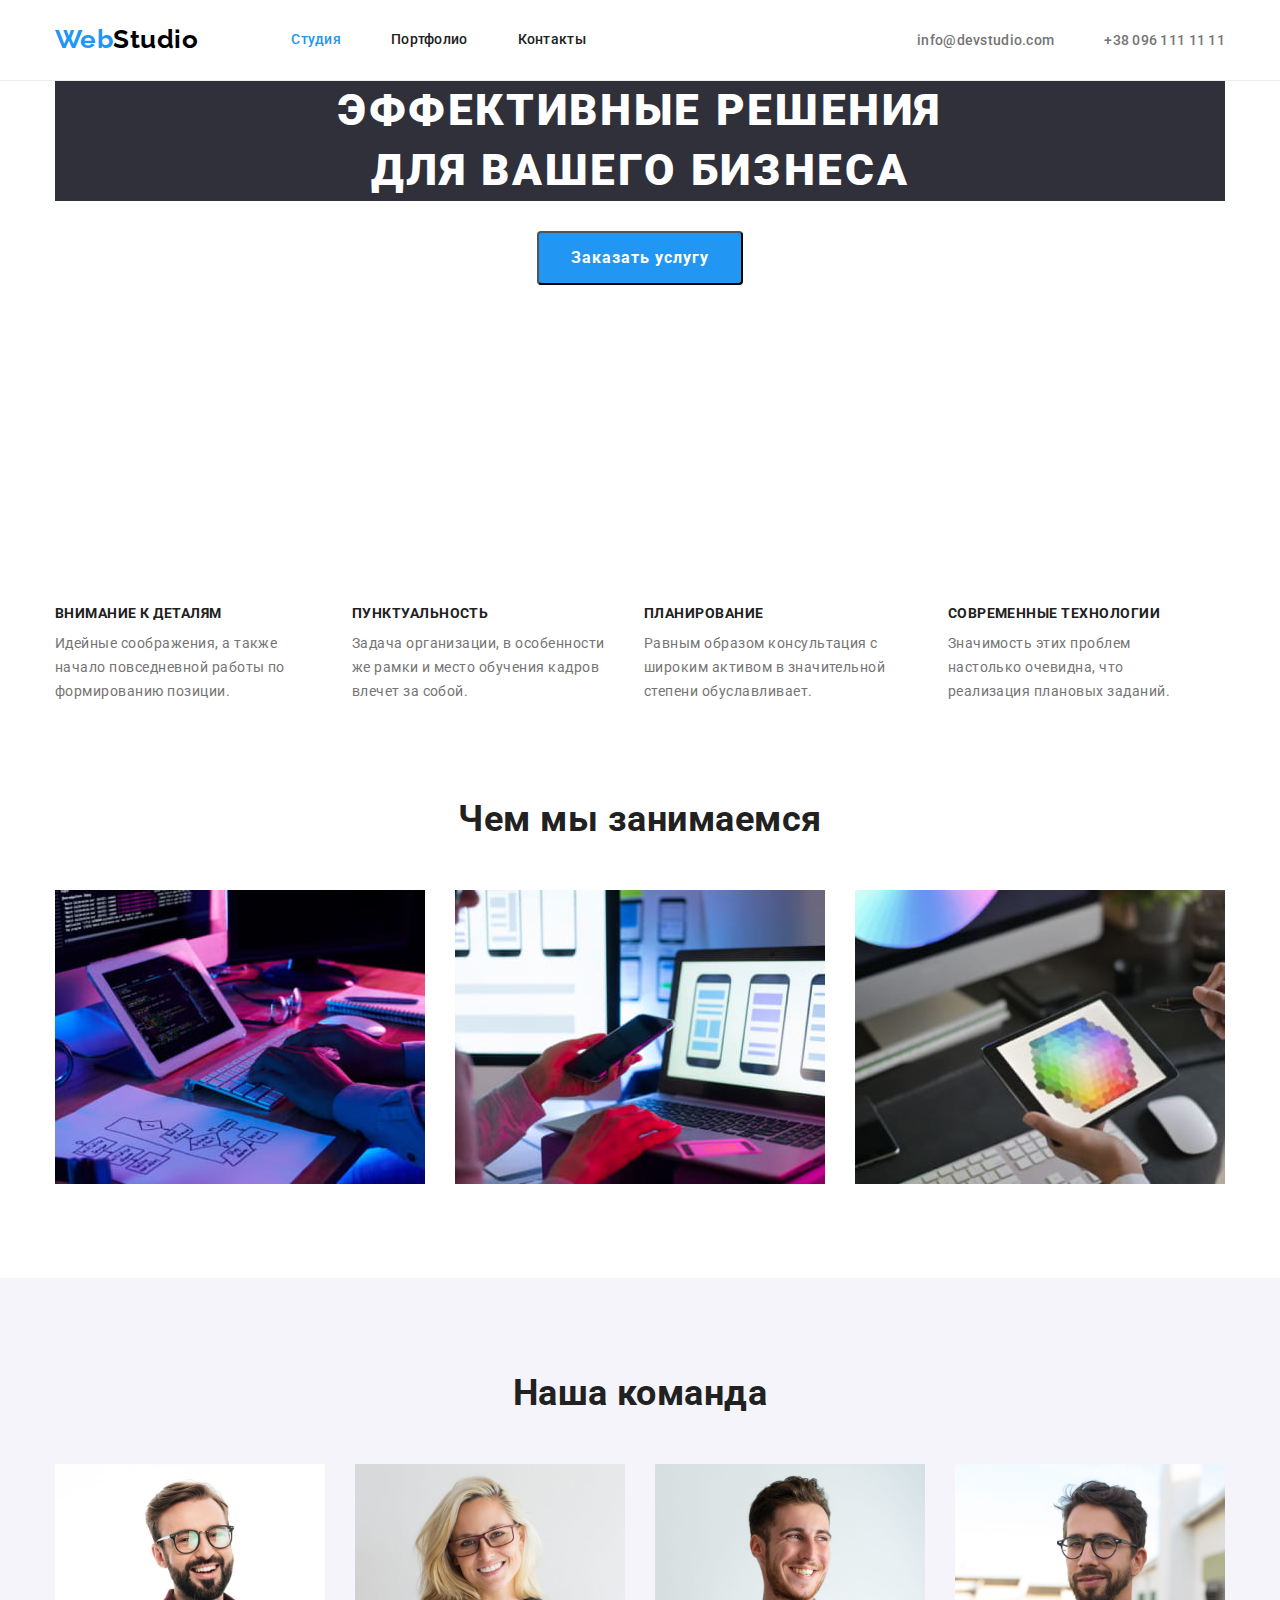
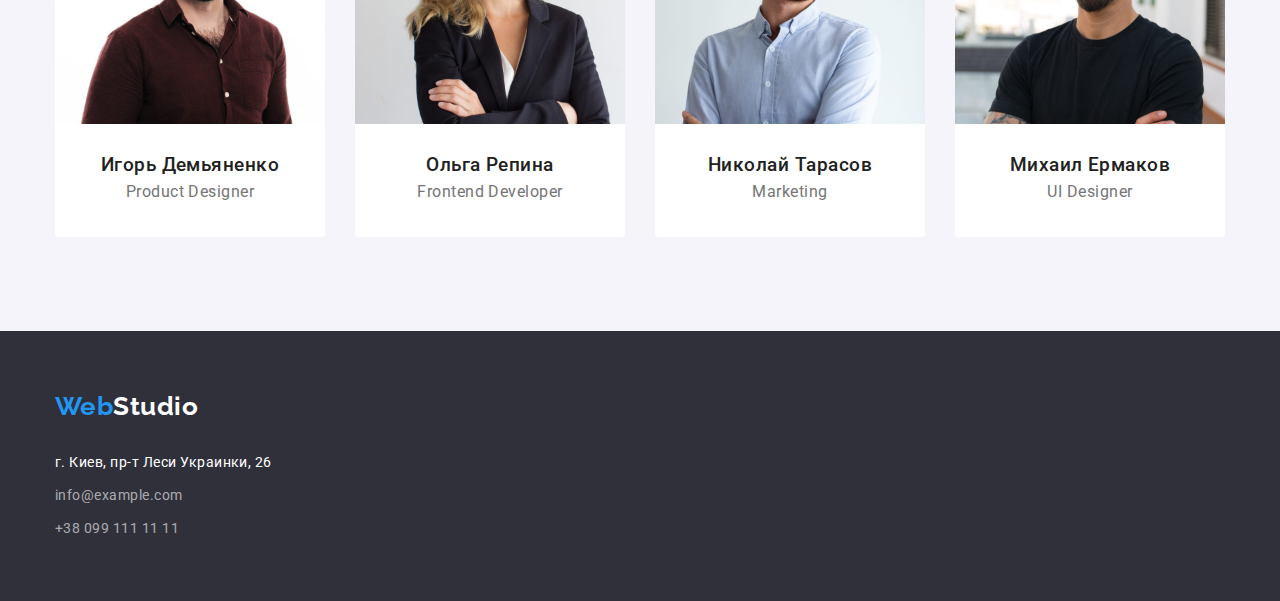
==== index.html @ 50a11f15 "Стилизирует расположение элементов" ====
<!DOCTYPE html>
<html lang="ru">
  <head>
    <meta charset="UTF-8" />
    <meta http-equiv="X-UA-Compatible" content="IE=edge" />
    <meta name="viewport" content="width=device-width, initial-scale=1.0" />
    <title>WebStudio</title>
    <link rel="preconnect" href="https://fonts.googleapis.com" />
    <link rel="preconnect" href="https://fonts.gstatic.com" crossorigin />
    <link
      href="https://fonts.googleapis.com/css2?family=Raleway:wght@700&family=Roboto:wght@400;500;700;900&display=swap"
      rel="stylesheet"
    />
    <link
      rel="stylesheet"
      href="https://cdnjs.cloudflare.com/ajax/libs/modern-normalize/1.1.0/modern-normalize.min.css"
    />
    <link rel="stylesheet" href="./css/styles.css" />
  </head>
  <body>
    <!-- Header -->
    <header class="header">
      <div class="container main-nav">
        <a href="" class="logo">Web<span class="header-logo-part">Studio</span></a>
        <nav>
          <ul class="site-nav list">
            <li class="site-nav-item">
              <a href="./index.html" class="site-nav-link current">Студия</a>
            </li>
            <li class="site-nav-item">
              <a href="./portfolio.html" class="site-nav-link">Портфолио</a>
            </li>
            <li class="site-nav-item"><a href="" class="site-nav-link">Контакты</a></li>
          </ul>
        </nav>
        <ul class="contact-nav list">
          <li class="contact-nav-item">
            <a href="mailto:info@devstudio.com" class="header-contacts">info@devstudio.com</a>
          </li>
          <li class="contact-nav-item">
            <a href="tel:+380961111111" class="header-contacts">+38 096 111 11 11</a>
          </li>
        </ul>
      </div>
    </header>
    <!-- Main -->
    <main>
      <!--Hero section-->
      <section class="hero">
        <div class="container">
          <h1 class="hero-title">
            Эффективные решения<br />
            для вашего бизнеса
          </h1>
          <button type="button" class="button primary">Заказать услугу</button>
        </div>
      </section>
      <!--Features section-->
      <section class="section features">
        <div class="container">
          <h2 class="features-title">Наши преимущества</h2>
          <ul class="features-list list">
            <li class="features-item">
              <h3 class="features-item-title">Внимание к деталям</h3>
              <p class="features-text">
                Идейные соображения, а также начало повседневной работы по формированию позиции.
              </p>
            </li>
            <li class="features-item">
              <h3 class="features-item-title">Пунктуальность</h3>
              <p class="features-text">
                Задача организации, в особенности же рамки и место обучения кадров влечет за собой.
              </p>
            </li>
            <li class="features-item">
              <h3 class="features-item-title">Планирование</h3>
              <p class="features-text">
                Равным образом консультация с широким активом в значительной степени обуславливает.
              </p>
            </li>
            <li class="features-item">
              <h3 class="features-item-title">Современные технологии</h3>
              <p class="features-text">
                Значимость этих проблем настолько очевидна, что реализация плановых заданий.
              </p>
            </li>
          </ul>
        </div>
      </section>
      <!--What we do section-->
      <section class="section work">
        <div class="container">
          <h2 class="work-title">Чем мы занимаемся</h2>
          <ul class="work-list list">
            <li class="work-item">
              <img src="./images/img-what-we-do-1.jpg" alt="написание кода" width="370" />
            </li>
            <li class="work-item">
              <img src="./images/img-what-we-do-2.jpg" alt="адаптивный интерфейс" width="370" />
            </li>
            <li class="work-item">
              <img src="./images/img-what-we-do-3.jpg" alt="цветовая палитра" width="370" />
            </li>
          </ul>
        </div>
      </section>
      <!--Our team section-->
      <section class="section team">
        <div class="container">
          <h2 class="team-title">Наша команда</h2>
          <ul class="team-list list">
            <li class="team-item">
              <img
                src="./images/member-1.jpg"
                alt="Игорь Демьяненко продакт менеджер"
                width="270"
              />
              <div class="team-item-content">
                <h3 class="team-name">Игорь Демьяненко</h3>
                <p lang="en" class="team-profession">Product Designer</p>
              </div>
            </li>
            <li class="team-item">
              <img
                src="./images/member-2.jpg"
                alt="Ольга Репина фронтэнд разработчик"
                width="270"
              />
              <div class="team-item-content">
                <h3 class="team-name">Ольга Репина</h3>
                <p lang="en" class="team-profession">Frontend Developer</p>
              </div>
            </li>
            <li class="team-item">
              <img src="./images/member-3.jpg" alt="Николай Тарасов маркетинг" width="270" />
              <div class="team-item-content">
                <h3 class="team-name">Николай Тарасов</h3>
                <p lang="en" class="team-profession">Marketing</p>
              </div>
            </li>
            <li class="team-item">
              <img src="./images/member-4.jpg" alt="Михаил Ермаков дизайнер" width="270" />
              <div class="team-item-content">
                <h3 class="team-name">Михаил Ермаков</h3>
                <p lang="en" class="team-profession">UI Designer</p>
              </div>
            </li>
          </ul>
        </div>
      </section>
    </main>
    <!-- Footer -->
    <footer class="footer">
      <div class="container footer-info">
        <a href="" class="logo">Web<span class="footer-logo-part">Studio</span></a>
        <address class="footer-address">
          <ul class="footer-list list">
            <li class="footer-item">
              <a
                href="https://goo.gl/maps/oisESLWzGZFU7cvu8"
                target="_blank"
                rel="noreferrer noopener"
                class="footer-address"
                >г. Киев, пр-т Леси Украинки, 26</a
              >
            </li>
            <li class="footer-item">
              <a href="mailto:info@example.com" class="footer-contacts">info@example.com</a>
            </li>
            <li class="footer-item">
              <a href="tel:+380991111111" class="footer-contacts">+38 099 111 11 11</a>
            </li>
          </ul>
        </address>
      </div>
    </footer>
  </body>
</html>
---- css/styles.css ----
:root {
  --primary-text-color: #212121;
  --secondary-text-color: #757575;
  --text-color-white: #ffffff;
  --accent-color: #2196f3;
  --background-color: #e5e5e5;
  --footer-background-color: #2f303a;
  --button-secondary-bgc: #f5f4fa;
  --button-primary-hover: #188ce8;
  --footer-contacts: rgba(255, 255, 255, 0.6);
  --header-logo: #000000;
}

body {
  margin: 0;
  background-color: var(--text-color-white);
  color: var(--secondary-text-color);

  font-family: Roboto, sans-serif;
  letter-spacing: 0.03em;
}

h1,
h2,
h3,
h4,
h5,
h6,
p,
ul {
  margin-top: 0;
  margin-bottom: 0;
}

img {
  display: block;
  max-width: 100%;
  height: auto;
}

/* List styles */

.list {
  list-style: none;
  text-decoration: none;
  padding: 0;
  margin: 0;
}

/* Section */

.section {
  padding-top: 94px;
  padding-bottom: 94px;
}

/* Container */

.container {
  width: 1200px;
  padding-left: 15px;
  padding-right: 15px;
  margin-left: auto;
  margin-right: auto;
}

/* Header */

.header {
  border-bottom: 1px solid #ececec;
}

.logo {
  color: var(--accent-color);

  font-family: Raleway, sans-serif;
  font-weight: 700;
  font-size: 26px;
  line-height: 1.2;
  text-decoration: none;
}

.header-logo-part {
  color: var(--header-logo);
}

/* Site nav */

.main-nav {
  display: flex;
  align-items: center;
}

.site-nav {
  display: flex;
  margin-left: 93px;
}

.site-nav-item:not(:last-child) {
  margin-right: 50px;
  /* background-color: tomato; */
}

.site-nav-link {
  display: block;
  padding-top: 32px;
  padding-bottom: 32px;

  color: var(--primary-text-color);

  font-weight: 500;
  font-size: 14px;
  line-height: 1.14;
  letter-spacing: 0.02em;
  text-decoration: none;
}

.site-nav-link:hover,
.site-nav-link:focus {
  color: var(--accent-color);
}

.site-nav-link.current {
  color: var(--accent-color);
}

/* Header contacts */

.contact-nav {
  display: flex;
  margin-left: auto;
}

.contact-nav-item:not(:first-child) {
  margin-left: 50px;
}

.header-contacts {
  color: var(--secondary-text-color);

  font-weight: 500;
  font-size: 14px;
  line-height: 1.14;
  letter-spacing: 0.02em;
  text-decoration: none;
}

.header-contacts:hover,
.header-contacts:focus {
  color: var(--accent-color);
}

.header-contacts:active {
  color: var(--accent-color);
}

/* Hero */

.hero {
  text-align: center;
}

.hero-title {
  background-color: var(--footer-background-color);
  color: var(--text-color-white);

  font-weight: 900;
  font-size: 44px;
  line-height: 1.36;
  letter-spacing: 0.06em;
  text-transform: uppercase;
}

/* Buttons */

.button {
  font-family: inherit;
  cursor: pointer;
  text-align: center;
  font-size: 16px;
  align-items: center;
  border-radius: 4px;
  display: inline-block;
}

.button.primary {
  padding: 10px 32px;
  margin-top: 30px;
  margin-bottom: 200px;

  background-color: var(--accent-color);
  color: var(--text-color-white);

  font-weight: 700;
  line-height: 1.87;
  letter-spacing: 0.06em;
}

.button.primary:hover,
.button.primary:focus {
  background-color: var(--button-primary-hover);
  color: var(--text-color-white);
}

.button.secondary {
  padding: 6px 22px;
  background-color: var(--button-secondary-bgc);
  color: var(--primary-text-color);

  font-weight: 500;
  line-height: 1.62;
  letter-spacing: 0.03em;
}

.button.secondary:hover,
.button.secondary:focus {
  background-color: var(--accent-color);
  color: var(--text-color-white);
}

.button.secondary:active {
  color: var(--accent-color);
}

/* Features */

.features {
  display: flex;
}

.features-list {
  display: flex;
  align-items: center;
  justify-content: space-between;
  margin-right: 30px;
}

.features-item {
  margin-right: 30px;
}

.features-item:nth-child(4n) {
  margin-right: 0;
}

.features-item-title {
  color: var(--primary-text-color);

  font-weight: 700;
  font-size: 14px;
  line-height: 1.14;
  text-transform: uppercase;

  padding-bottom: 10px;
}

.features-text {
  color: var(--secondary-text-color);

  font-size: 14px;
  line-height: 1.71;
}

/* Work */

.work {
  padding-top: 0;
  /* display: flex; */
}

.work-title {
  margin-bottom: 50px;
}

.work-list {
  display: flex;
  align-items: center;
}

.work-item {
  margin-right: 30px;
}

.work-item:nth-child(3n) {
  margin-right: 0;
}

.work-title,
.team-title {
  color: var(--primary-text-color);

  font-weight: 700;
  font-size: 36px;
  line-height: 1.17;
  text-align: center;
}

/* Team */

.team {
  background-color: var(--button-secondary-bgc);
}

.team-list {
  display: flex;
}

.team-item {
  margin-right: 30px;
  background-color: var(--text-color-white);
  border-radius: 0px 0px 4px 4px;
}

.team-item:nth-child(4n) {
  margin-right: 0;
}

.team-item-content {
  justify-content: center;
  text-align: center;
  margin-top: 30px;
  margin-bottom: 30px;
  font-size: 16px;
}

.team-title,
.team-name {
  color: var(--primary-text-color);
}

.team-title {
  margin-top: 0;
  margin-right: 0;
  margin-bottom: 50px;
}

.team-name {
  font-weight: 500;
  line-height: 1.2;
}

.team-profession {
  color: var(--secondary-text-color);
  line-height: 1.9;
}

/* Footer */

.footer {
  background-color: var(--footer-background-color);
}

.footer-info {
  padding-top: 60px;
  padding-bottom: 60px;
}

.footer-logo-part {
  color: var(--text-color-white);
}

.footer-list {
  font-style: normal;
  font-size: 14px;
  line-height: 1.71;
}

.footer-address {
  color: var(--text-color-white);

  text-decoration: none;

  margin-top: 20px;
}

.footer-contacts {
  color: var(--footer-contacts);

  text-decoration: none;
}

.footer-contacts:hover,
.footer-contacts:focus {
  color: var(--accent-color);
}

.footer-contacts:active {
  color: var(--accent-color);
}

.footer-item:not(first-child) {
  padding-top: 9px;
}

/* Portfolio */

.portfolio-title,
.features-title {
  visibility: hidden;
}

.portfolio-filters {
  text-decoration: none;
  display: flex;
  justify-content: center;
}

.portfolio-item {
  margin-right: 8px;
  margin-bottom: 34px;
}

/* CARD SET */

.card-set {
  padding: 0;
  margin: 0;
  margin-top: -30px;
  margin-left: -30px;
  display: flex;
  flex-wrap: wrap;
}

.card-item {
  flex-basis: calc(100% / 3 - 30px);

  margin-left: 30px;
  margin-top: 30px;

  border-bottom: 1px solid #eeeeee;
  border-left: 1px solid #eeeeee;
  border-right: 1px solid #eeeeee;
}

.card-title {
  color: var(--primary-text-color);

  margin-bottom: 4px;
  font-weight: 700;
  font-size: 18px;
  line-height: 2;
  letter-spacing: 0.06em;
}

.card-content {
  margin: 20px 24px;
}

.project-kind {
  color: var(--secondary-text-color);

  font-size: 16px;
  line-height: 1.87;
}

.project-link {
  text-decoration: none;
}
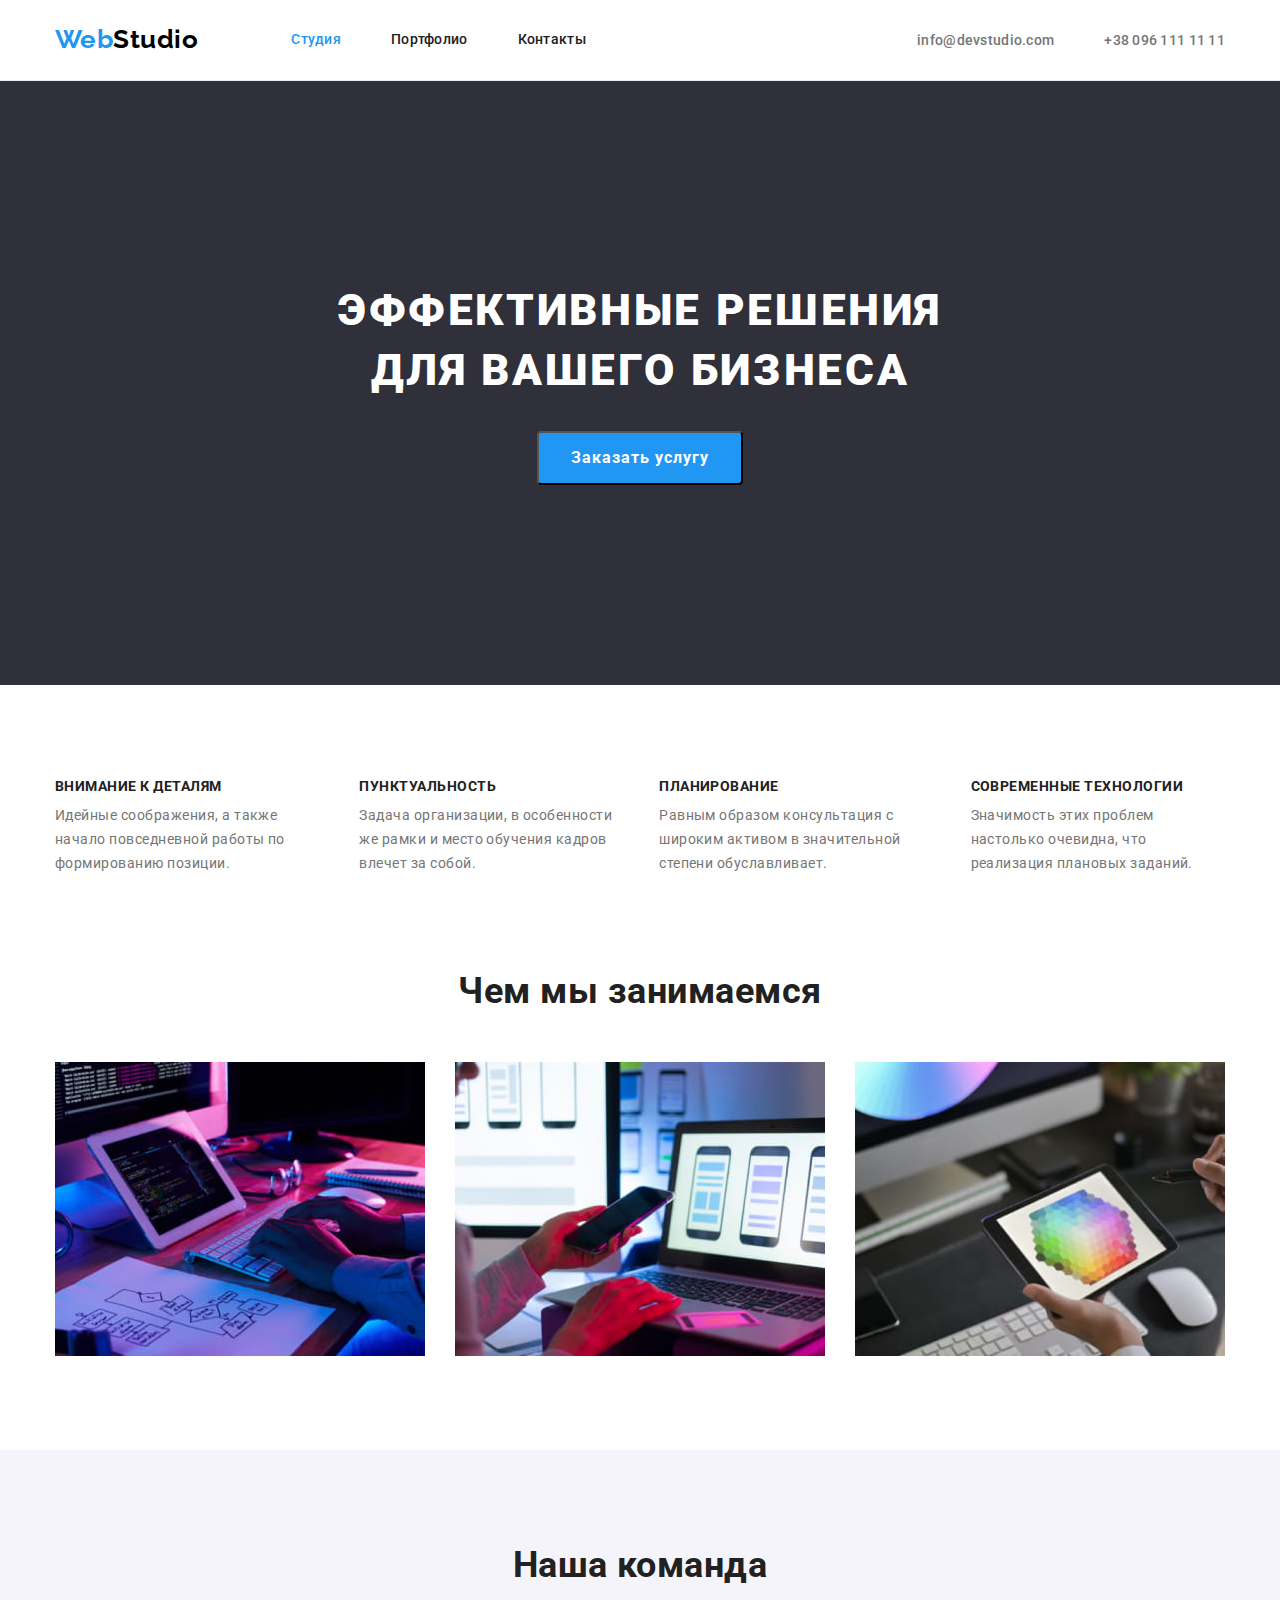
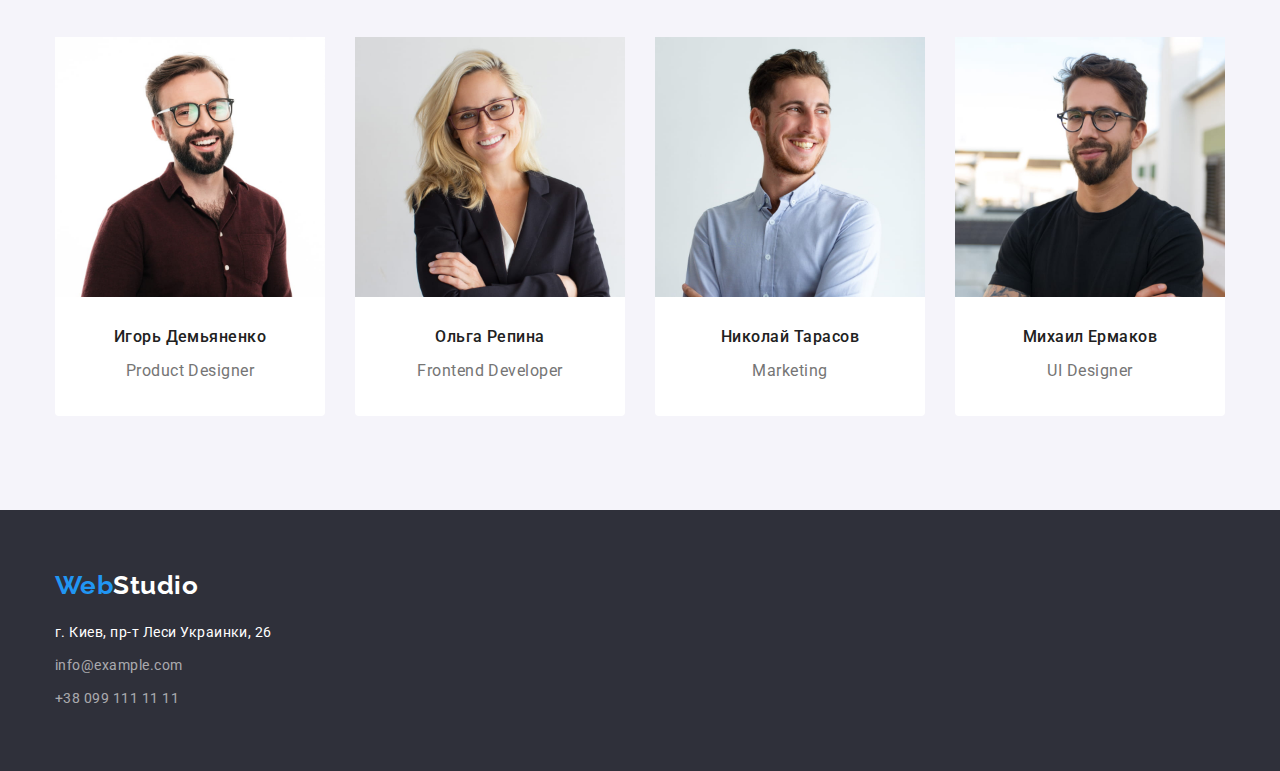
==== commit acfb4f56: "вносить правки в маржины и паддинги" ====
--- a/index.html
+++ b/index.html
@@ -22,8 +22,8 @@
     <header class="header">
       <div class="container main-nav">
         <a href="" class="logo">Web<span class="header-logo-part">Studio</span></a>
-        <nav>
-          <ul class="site-nav list">
+        <nav class="site-nav">
+          <ul class="site-list">
             <li class="site-nav-item">
               <a href="./index.html" class="site-nav-link current">Студия</a>
             </li>
@@ -33,7 +33,7 @@
             <li class="site-nav-item"><a href="" class="site-nav-link">Контакты</a></li>
           </ul>
         </nav>
-        <ul class="contact-nav list">
+        <ul class="contact-nav">
           <li class="contact-nav-item">
             <a href="mailto:info@devstudio.com" class="header-contacts">info@devstudio.com</a>
           </li>
@@ -56,10 +56,10 @@
         </div>
       </section>
       <!--Features section-->
-      <section class="section features">
+      <section class="section">
         <div class="container">
-          <h2 class="features-title">Наши преимущества</h2>
-          <ul class="features-list list">
+          <h2 class="features-title visually-hidden">Наши преимущества</h2>
+          <ul class="features-list">
             <li class="features-item">
               <h3 class="features-item-title">Внимание к деталям</h3>
               <p class="features-text">
@@ -91,7 +91,7 @@
       <section class="section work">
         <div class="container">
           <h2 class="work-title">Чем мы занимаемся</h2>
-          <ul class="work-list list">
+          <ul class="work-list">
             <li class="work-item">
               <img src="./images/img-what-we-do-1.jpg" alt="написание кода" width="370" />
             </li>
@@ -108,7 +108,7 @@
       <section class="section team">
         <div class="container">
           <h2 class="team-title">Наша команда</h2>
-          <ul class="team-list list">
+          <ul class="team-list">
             <li class="team-item">
               <img
                 src="./images/member-1.jpg"
@@ -154,7 +154,7 @@
       <div class="container footer-info">
         <a href="" class="logo">Web<span class="footer-logo-part">Studio</span></a>
         <address class="footer-address">
-          <ul class="footer-list list">
+          <ul class="footer-list">
             <li class="footer-item">
               <a
                 href="https://goo.gl/maps/oisESLWzGZFU7cvu8"
--- a/css/styles.css
+++ b/css/styles.css
@@ -9,15 +9,17 @@
   --button-primary-hover: #188ce8;
   --footer-contacts: rgba(255, 255, 255, 0.6);
   --header-logo: #000000;
+  --line-color: #ececec;
 }
 
 body {
-  margin: 0;
   background-color: var(--text-color-white);
   color: var(--secondary-text-color);
 
   font-family: Roboto, sans-serif;
   letter-spacing: 0.03em;
+
+  margin: 0;
 }
 
 h1,
@@ -38,13 +40,14 @@
   height: auto;
 }
 
-/* List styles */
-
-.list {
+ul {
   list-style: none;
-  text-decoration: none;
   padding: 0;
   margin: 0;
+}
+
+a {
+  text-decoration: none;
 }
 
 /* Section */
@@ -67,7 +70,7 @@
 /* Header */
 
 .header {
-  border-bottom: 1px solid #ececec;
+  border-bottom: 1px solid var(--line-color);
 }
 
 .logo {
@@ -77,7 +80,6 @@
   font-weight: 700;
   font-size: 26px;
   line-height: 1.2;
-  text-decoration: none;
 }
 
 .header-logo-part {
@@ -92,13 +94,15 @@
 }
 
 .site-nav {
-  display: flex;
   margin-left: 93px;
 }
 
 .site-nav-item:not(:last-child) {
   margin-right: 50px;
-  /* background-color: tomato; */
+}
+
+.site-list {
+  display: flex;
 }
 
 .site-nav-link {
@@ -112,7 +116,6 @@
   font-size: 14px;
   line-height: 1.14;
   letter-spacing: 0.02em;
-  text-decoration: none;
 }
 
 .site-nav-link:hover,
@@ -142,7 +145,6 @@
   font-size: 14px;
   line-height: 1.14;
   letter-spacing: 0.02em;
-  text-decoration: none;
 }
 
 .header-contacts:hover,
@@ -157,11 +159,13 @@
 /* Hero */
 
 .hero {
+  background-color: var(--footer-background-color);
+
   text-align: center;
+  padding: 200px 0;
 }
 
 .hero-title {
-  background-color: var(--footer-background-color);
   color: var(--text-color-white);
 
   font-weight: 900;
@@ -186,7 +190,6 @@
 .button.primary {
   padding: 10px 32px;
   margin-top: 30px;
-  margin-bottom: 200px;
 
   background-color: var(--accent-color);
   color: var(--text-color-white);
@@ -210,6 +213,7 @@
   font-weight: 500;
   line-height: 1.62;
   letter-spacing: 0.03em;
+  border: transparent;
 }
 
 .button.secondary:hover,
@@ -224,15 +228,19 @@
 
 /* Features */
 
-.features {
-  display: flex;
+.visually-hidden {
+  position: absolute;
+  width: 1px;
+  height: 1px;
+  margin: -1px;
+  padding: 0;
+  overflow: hidden;
+  border: 0;
+  clip: rect(0 0 0 0);
 }
 
 .features-list {
   display: flex;
-  align-items: center;
-  justify-content: space-between;
-  margin-right: 30px;
 }
 
 .features-item {
@@ -251,7 +259,7 @@
   line-height: 1.14;
   text-transform: uppercase;
 
-  padding-bottom: 10px;
+  margin-bottom: 10px;
 }
 
 .features-text {
@@ -316,10 +324,9 @@
 }
 
 .team-item-content {
-  justify-content: center;
   text-align: center;
-  margin-top: 30px;
-  margin-bottom: 30px;
+  padding-top: 30px;
+  padding-bottom: 30px;
   font-size: 16px;
 }
 
@@ -337,20 +344,23 @@
 .team-name {
   font-weight: 500;
   line-height: 1.2;
+  font-size: 16px;
+
+  margin-bottom: 10px;
 }
 
 .team-profession {
   color: var(--secondary-text-color);
+
   line-height: 1.9;
+  font-size: 16px;
 }
 
 /* Footer */
 
 .footer {
   background-color: var(--footer-background-color);
-}
-
-.footer-info {
+
   padding-top: 60px;
   padding-bottom: 60px;
 }
@@ -368,15 +378,11 @@
 .footer-address {
   color: var(--text-color-white);
 
-  text-decoration: none;
-
   margin-top: 20px;
 }
 
 .footer-contacts {
   color: var(--footer-contacts);
-
-  text-decoration: none;
 }
 
 .footer-contacts:hover,
@@ -388,8 +394,8 @@
   color: var(--accent-color);
 }
 
-.footer-item:not(first-child) {
-  padding-top: 9px;
+.footer-item:not(:first-child) {
+  margin-top: 9px;
 }
 
 /* Portfolio */
@@ -400,21 +406,18 @@
 }
 
 .portfolio-filters {
-  text-decoration: none;
   display: flex;
   justify-content: center;
-}
-
-.portfolio-item {
+  margin-bottom: 50px;
+}
+
+.portfolio-item:not(:last-child) {
   margin-right: 8px;
-  margin-bottom: 34px;
-}
-
-/* CARD SET */
+}
+
+/* Card Set */
 
 .card-set {
-  padding: 0;
-  margin: 0;
   margin-top: -30px;
   margin-left: -30px;
   display: flex;
@@ -426,10 +429,6 @@
 
   margin-left: 30px;
   margin-top: 30px;
-
-  border-bottom: 1px solid #eeeeee;
-  border-left: 1px solid #eeeeee;
-  border-right: 1px solid #eeeeee;
 }
 
 .card-title {
@@ -443,8 +442,13 @@
 }
 
 .card-content {
-  margin: 20px 24px;
-}
+  padding: 20px 24px;
+  border-bottom: 1px solid var(--line-color);
+  border-left: 1px solid var(--line-color);
+  border-right: 1px solid var(--line-color);
+}
+
+/* Projects */
 
 .project-kind {
   color: var(--secondary-text-color);
@@ -452,7 +456,3 @@
   font-size: 16px;
   line-height: 1.87;
 }
-
-.project-link {
-  text-decoration: none;
-}
